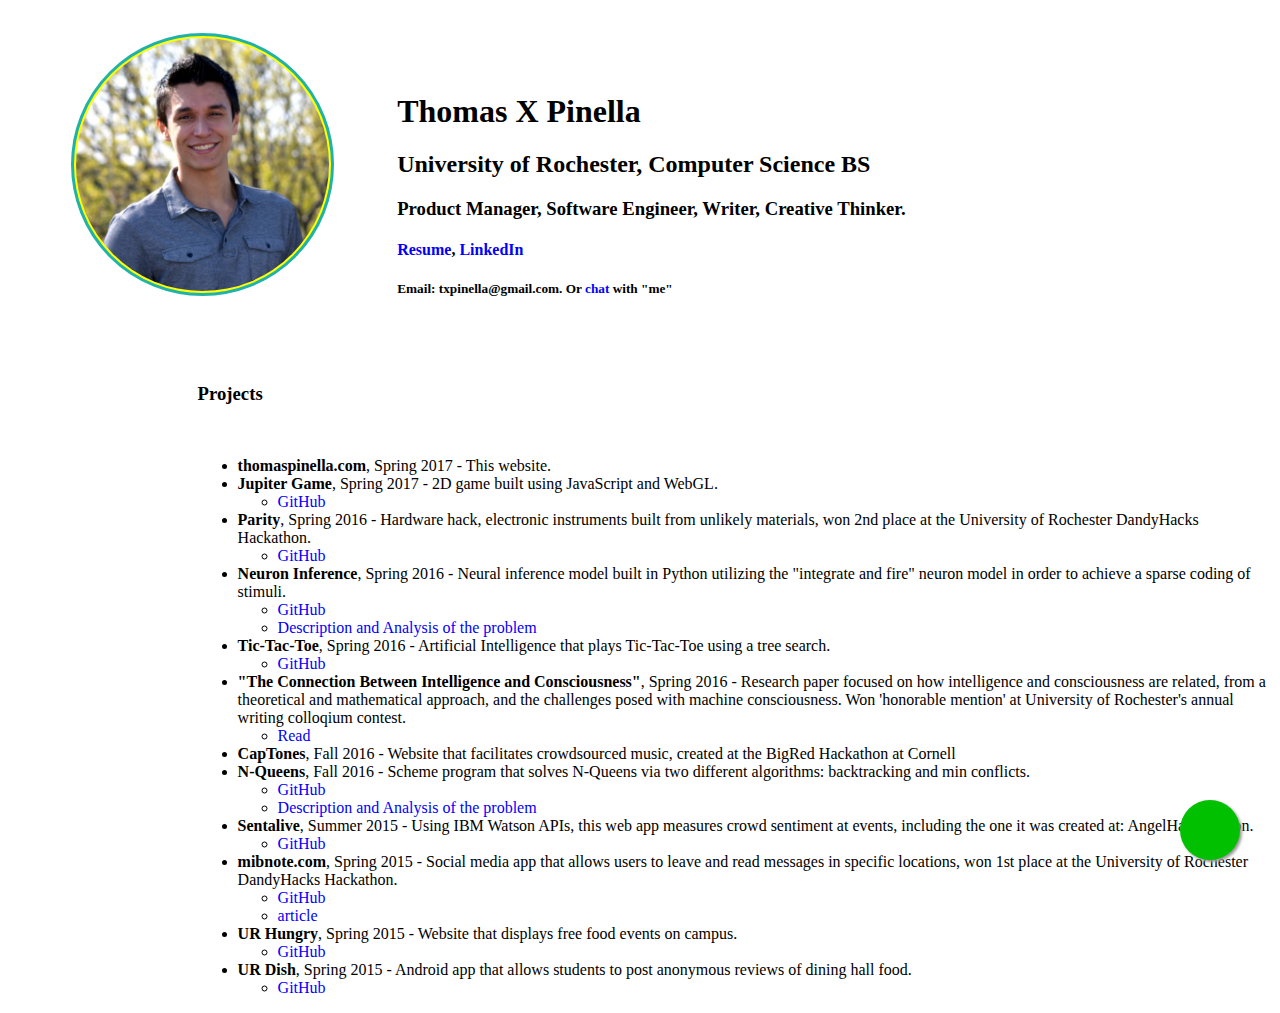
==== about.html @ 6cc966cf "first real draft here" ====
<html>
  <head>
      <title>Thomas Pinella</title>
      <meta charset="UTF-8">
      <meta name="viewport" content="width=device-width, initial-scale=1.0">     
      <style>
        .img {
          padding:2px;
          border:3px solid #20B2AA;
          background-color:#ff0;
        }
        body {
          font-family:georgia;
        }
        a {
            color:#0000FF;
            text-decoration:none;
        }
        a:hover { 
            text-decoration:underline; 
            font-weight:bold;
        }
        .about-me {
          clear:left;
          margin-left:15%;
        }
        .label-container{
          position:fixed;
          bottom:48px;
          right:105px;
          display:table;
          visibility: hidden;
        }

        .label-text{
          color:#FFF;
          background:rgba(51,51,51,0.5);
          display:table-cell;
          vertical-align:middle;
          padding:10px;
          border-radius:3px;
        }

        .label-arrow{
          display:table-cell;
          vertical-align:middle;
          color:#333;
          opacity:0.5;
        }

        .float{
          position:fixed;
          width:60px;
          height:60px;
          bottom:40px;
          right:40px;
          background-color:#00C000;
          color:#FFF;
          border-radius:50px;
          text-align:center;
          box-shadow: 2px 2px 3px #999;
        }

        .my-float{
          font-size:24px;
          margin-top:18px;
        }

        a.float + div.label-container {
          visibility: hidden;
          opacity: 0;
          transition: visibility 0s, opacity 0.5s ease;
        }

        a.float:hover + div.label-container{
          visibility: visible;
          opacity: 1;
        }
      </style>

      <script>
        function readURL(input) {
          if (input.files && input.files[0]) {
              var reader = new FileReader();

              reader.onload = function (e) {
                  $('#blah').attr('src', e.target.result);
              }

              reader.readAsDataURL(input.files[0]);
          }
      }

$("#imgInp").change(function(){
    readURL(this);
});</script>
  </head>

  <body>

    <a href="#" class="float">
    <i class="fa fa-envelope my-float"></i>
    </a>
    <div class="label-container">
    <div class="label-text">Active Now</div>
    <i class="fa fa-play label-arrow"></i>
    </div>

    <img class="img" style="border-radius:50%;width:20%;margin-left:5%;margin-top:2%;display:block;float:left;" src="images/Profile2.jpg" alt="Profile">
    <div style="float:left;padding:5%;">
      <h1>Thomas X Pinella</h1>
      <h2>University of Rochester, Computer Science BS</h2>
      <h3>Product Manager, Software Engineer, Writer, Creative Thinker.</h3>
      <h4><a href='ThomasPinellaResume.pdf' target='_blank'>Resume</a>, <a href='https://www.linkedin.com/in/thomas-pinella-67bba692/' target='_blank'>LinkedIn</a></h4>
      <h5>Email: txpinella@gmail.com. Or <a href='http://thomaspinella.com'>chat</a> with "me"</h5>
    </div>
    <br>
    <div class="about-me">
      <h3>Projects</h3><br>
      <ul>
        <li><b>thomaspinella.com</b>, Spring 2017 - This website.</li>
        <li><b>Jupiter Game</b>, Spring 2017 - 2D game built using JavaScript and WebGL. <ul><li><a href='https://github.com/ThomasPinella/Jupiter2DGame' target='_blank'>GitHub</a></li></ul></li>
        <li><b>Parity</b>, Spring 2016 - Hardware hack, electronic instruments built from unlikely materials, won 2nd place at the University of Rochester DandyHacks Hackathon.<ul><li><a href='https://github.com/chrisdalke/Dandyhack-Parity' target='_blank'>GitHub</a></li></ul></li>
        <li><b>Neuron Inference</b>, Spring 2016 - Neural inference model built in Python utilizing the "integrate and fire" neuron model in order to achieve a sparse coding of stimuli. <ul><li><a href='https://github.com/nspotrepka/neuron-inference' target='_blank'>GitHub</a></li><li><a href='SparseCoding.pdf' target='_blank'>Description and Analysis of the problem</a></li></ul></li>
        <li><b>Tic-Tac-Toe</b>, Spring 2016 - Artificial Intelligence that plays Tic-Tac-Toe using a tree search. <ul><li><a href='https://github.com/ThomasPinella/TicTacToe' target='_blank'>GitHub</a></li></ul></li>
        <li><b>"The Connection Between Intelligence and Consciousness"</b>, Spring 2016 - Research paper focused on how intelligence and consciousness are related, from a theoretical and mathematical approach, and the challenges posed with machine consciousness. Won 'honorable mention' at University of Rochester's annual writing colloqium contest. <ul><li><a href='http://writing.rochester.edu/celebrating/2017/NAShonorable.pdf' target='_blank'>Read</a></li></ul></li>
        <li><b>CapTones</b>, Fall 2016 - Website that facilitates crowdsourced music, created at the BigRed Hackathon at Cornell</li>
        <li><b>N-Queens</b>, Fall 2016 - Scheme program that solves N-Queens via two different algorithms: backtracking and min conflicts.<ul><li><a href='https://github.com/ThomasPinella/N-Queens' target='_blank'>GitHub</a></li><li><a href='Nqueens.pdf' target='_blank'>Description and Analysis of the problem</a></li></ul></li>
        <li><b>Sentalive</b>, Summer 2015 - Using IBM Watson APIs, this web app measures crowd sentiment at events, including the one it was created at: AngelHack Boston.<ul><li><a href='https://github.com/ThomasPinella/Sentalive' target='_blank'>GitHub</a></li></ul></li>
        <li><b>mibnote.com</b>, Spring 2015 - Social media app that allows users to leave and read messages in specific locations, won 1st place at the University of Rochester DandyHacks Hackathon.<ul><li><a href='https://github.com/ThomasPinella/mib' target='_blank'>GitHub</a></li><li><a href='https://www.rochester.edu/pr/Review/V78N1/0304_hackers.html' target='_blank'>article</a></li></ul></li>
        <li><b>UR Hungry</b>, Spring 2015 - Website that displays free food events on campus.<ul><li><a href='https://github.com/ThomasPinella/URHungry' target='_blank'>GitHub</a></li></ul></li>
        <li><b>UR Dish</b>, Spring 2015 - Android app that allows students to post anonymous reviews of dining hall food.<ul><li><a href='https://github.com/benohalloran/URDish' target='_blank'>GitHub</a></li></ul></li>
      </ul>
    </div>
  </body>
</html>
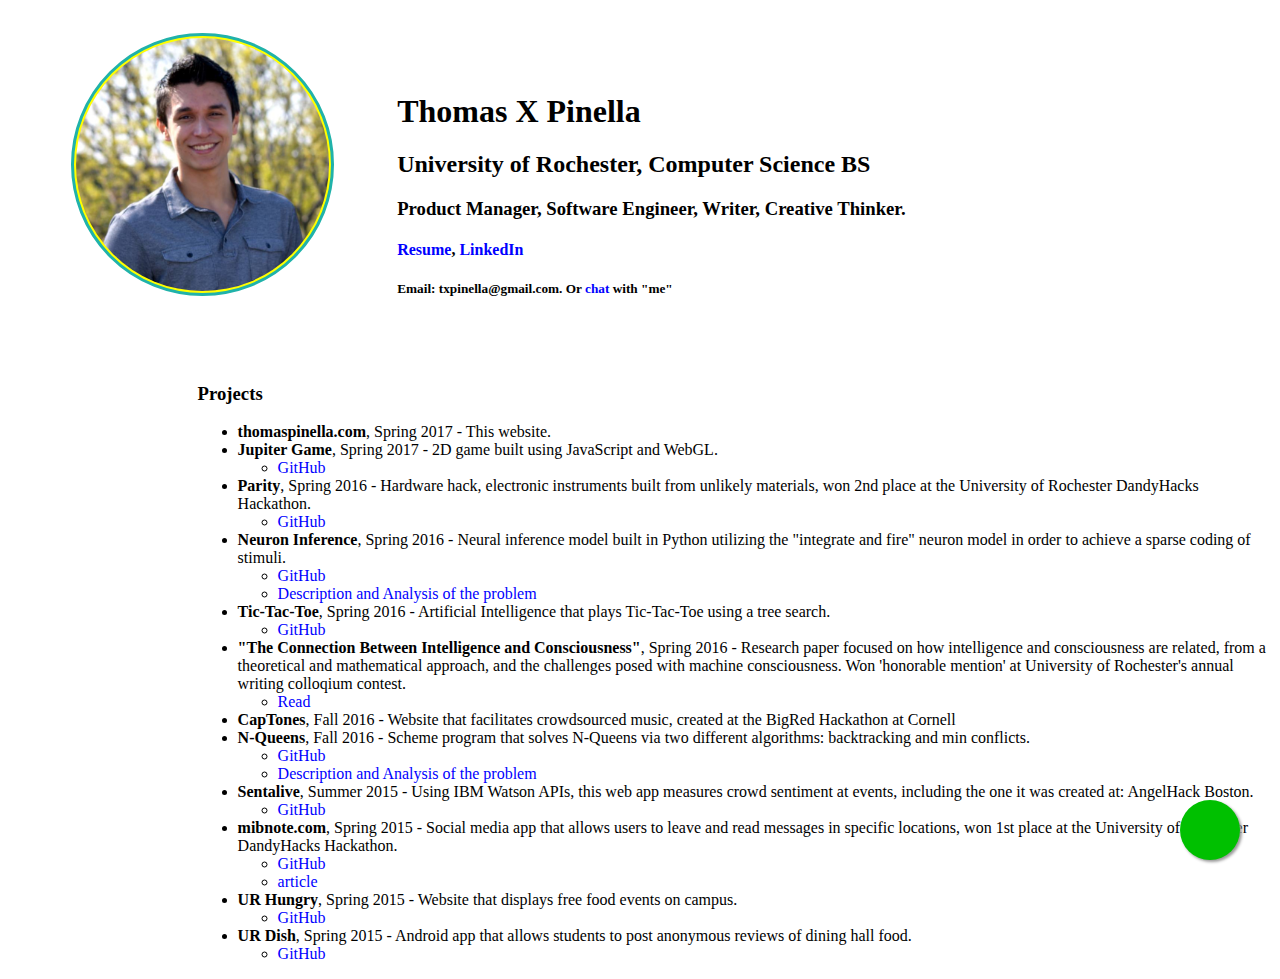
==== commit a0698799: "brushing it up" ====
--- a/about.html
+++ b/about.html
@@ -116,7 +116,7 @@
     </div>
     <br>
     <div class="about-me">
-      <h3>Projects</h3><br>
+      <h3>Projects</h3>
       <ul>
         <li><b>thomaspinella.com</b>, Spring 2017 - This website.</li>
         <li><b>Jupiter Game</b>, Spring 2017 - 2D game built using JavaScript and WebGL. <ul><li><a href='https://github.com/ThomasPinella/Jupiter2DGame' target='_blank'>GitHub</a></li></ul></li>
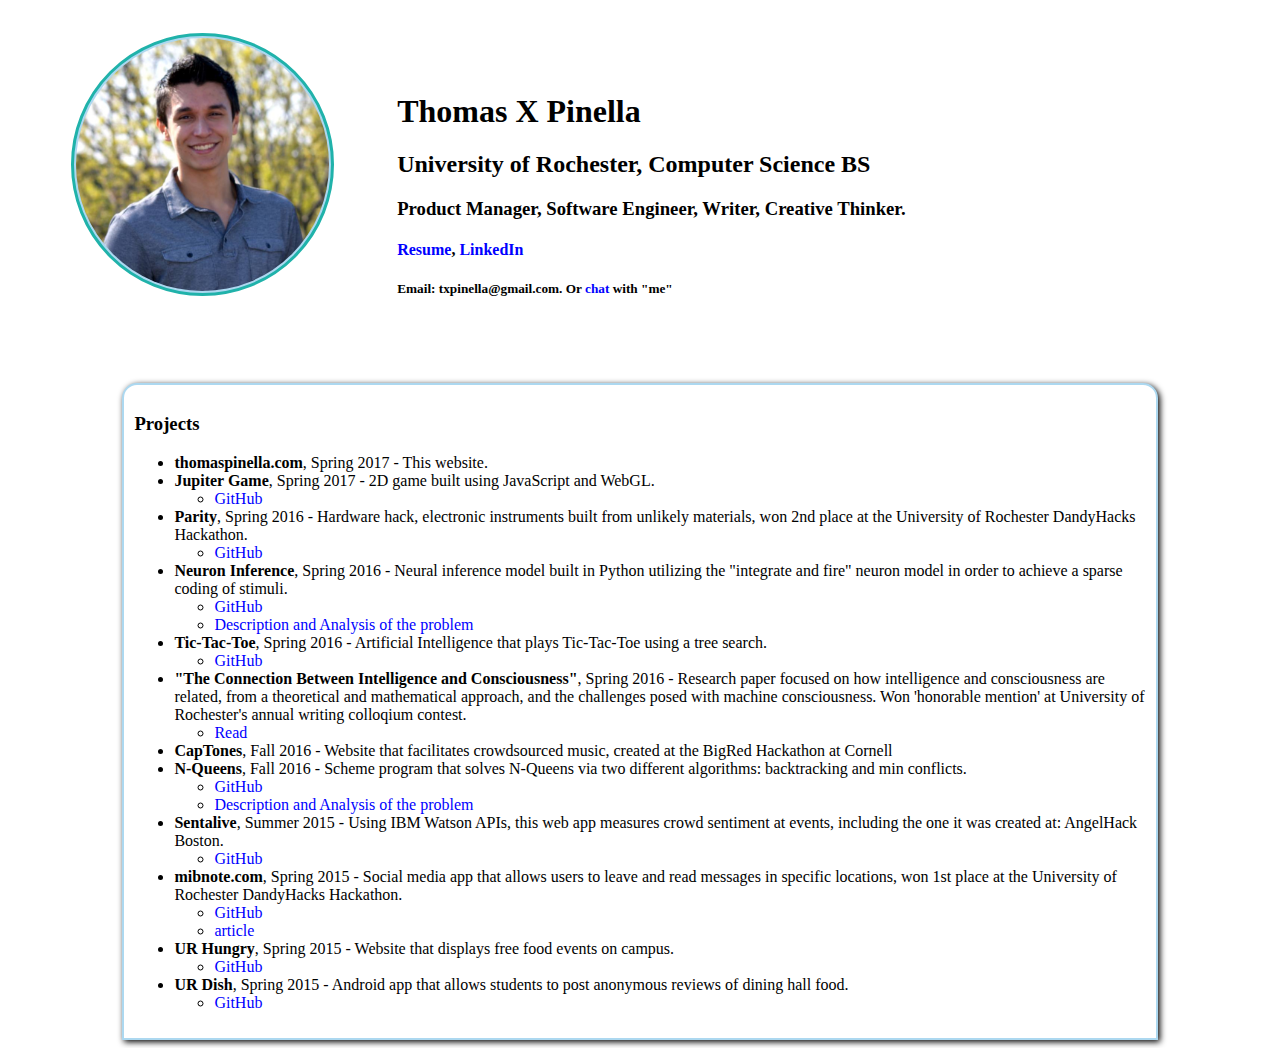
==== commit eae66892: "css styling for about.html" ====
--- a/about.html
+++ b/about.html
@@ -4,10 +4,22 @@
       <meta charset="UTF-8">
       <meta name="viewport" content="width=device-width, initial-scale=1.0">     
       <style>
+
+        .about-me {
+          margin:0 auto;
+          width:80%;
+          box-shadow:2px 2px 6px black;
+          padding:10px;
+          background:#fff;
+          border:2px solid #ACD8F0;
+          border-top-left-radius:15px;
+          border-top-right-radius:15px;
+          clear:both;
+        }
         .img {
           padding:2px;
           border:3px solid #20B2AA;
-          background-color:#ff0;
+          background-color:#ACD8F0;
         }
         body {
           font-family:georgia;
@@ -20,101 +32,23 @@
             text-decoration:underline; 
             font-weight:bold;
         }
-        .about-me {
-          clear:left;
-          margin-left:15%;
-        }
-        .label-container{
-          position:fixed;
-          bottom:48px;
-          right:105px;
-          display:table;
-          visibility: hidden;
-        }
 
-        .label-text{
-          color:#FFF;
-          background:rgba(51,51,51,0.5);
-          display:table-cell;
-          vertical-align:middle;
-          padding:10px;
-          border-radius:3px;
-        }
-
-        .label-arrow{
-          display:table-cell;
-          vertical-align:middle;
-          color:#333;
-          opacity:0.5;
-        }
-
-        .float{
-          position:fixed;
-          width:60px;
-          height:60px;
-          bottom:40px;
-          right:40px;
-          background-color:#00C000;
-          color:#FFF;
-          border-radius:50px;
-          text-align:center;
-          box-shadow: 2px 2px 3px #999;
-        }
-
-        .my-float{
-          font-size:24px;
-          margin-top:18px;
-        }
-
-        a.float + div.label-container {
-          visibility: hidden;
-          opacity: 0;
-          transition: visibility 0s, opacity 0.5s ease;
-        }
-
-        a.float:hover + div.label-container{
-          visibility: visible;
-          opacity: 1;
-        }
       </style>
 
-      <script>
-        function readURL(input) {
-          if (input.files && input.files[0]) {
-              var reader = new FileReader();
-
-              reader.onload = function (e) {
-                  $('#blah').attr('src', e.target.result);
-              }
-
-              reader.readAsDataURL(input.files[0]);
-          }
-      }
-
-$("#imgInp").change(function(){
-    readURL(this);
-});</script>
   </head>
 
   <body>
 
-    <a href="#" class="float">
-    <i class="fa fa-envelope my-float"></i>
-    </a>
-    <div class="label-container">
-    <div class="label-text">Active Now</div>
-    <i class="fa fa-play label-arrow"></i>
+    <div class="overview">
+      <img class="img" style="border-radius:50%;width:20%;margin-left:5%;margin-top:2%;display:block;float:left;" src="images/Profile2.jpg" alt="Profile">
+      <div style="float:left; padding:5%;">
+        <h1>Thomas X Pinella</h1>
+        <h2>University of Rochester, Computer Science BS</h2>
+        <h3>Product Manager, Software Engineer, Writer, Creative Thinker.</h3>
+        <h4><a href='ThomasPinellaResume.pdf' target='_blank'>Resume</a>, <a href='https://www.linkedin.com/in/thomas-pinella-67bba692/' target='_blank'>LinkedIn</a></h4>
+        <h5>Email: txpinella@gmail.com. Or <a href='http://thomaspinella.com'>chat</a> with "me"</h5>
+      </div>
     </div>
-
-    <img class="img" style="border-radius:50%;width:20%;margin-left:5%;margin-top:2%;display:block;float:left;" src="images/Profile2.jpg" alt="Profile">
-    <div style="float:left;padding:5%;">
-      <h1>Thomas X Pinella</h1>
-      <h2>University of Rochester, Computer Science BS</h2>
-      <h3>Product Manager, Software Engineer, Writer, Creative Thinker.</h3>
-      <h4><a href='ThomasPinellaResume.pdf' target='_blank'>Resume</a>, <a href='https://www.linkedin.com/in/thomas-pinella-67bba692/' target='_blank'>LinkedIn</a></h4>
-      <h5>Email: txpinella@gmail.com. Or <a href='http://thomaspinella.com'>chat</a> with "me"</h5>
-    </div>
-    <br>
     <div class="about-me">
       <h3>Projects</h3>
       <ul>
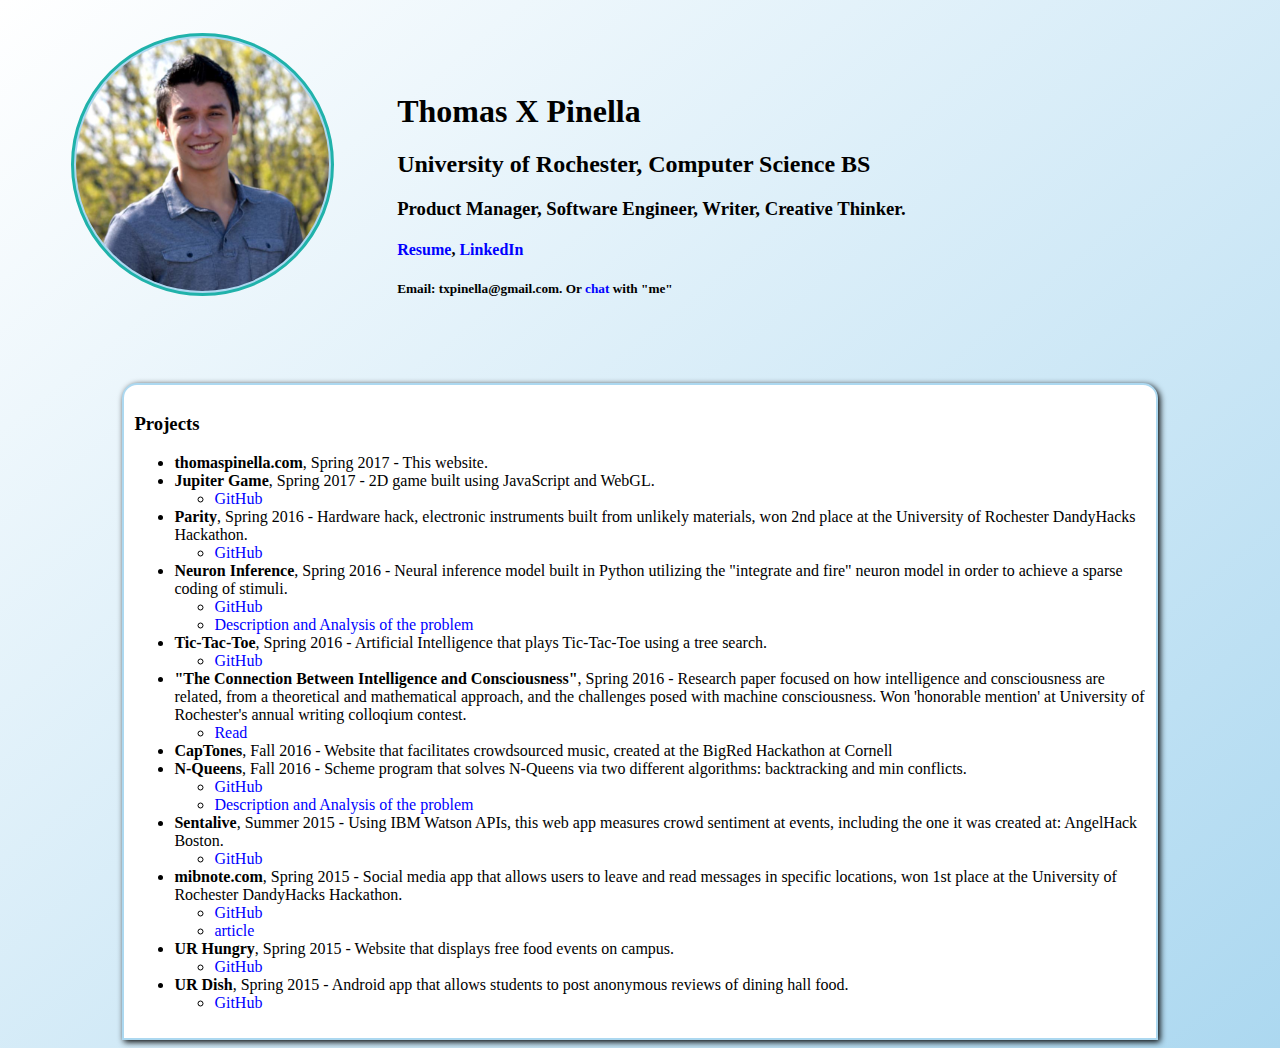
==== commit 319e51c4: "added gradient in the background" ====
--- a/about.html
+++ b/about.html
@@ -1,10 +1,32 @@
 <html>
   <head>
       <title>Thomas Pinella</title>
+      <link rel="apple-touch-icon" sizes="57x57" href="../fav.ico/apple-icon-57x57.png">
+      <link rel="apple-touch-icon" sizes="60x60" href="../fav.ico/apple-icon-60x60.png">
+      <link rel="apple-touch-icon" sizes="72x72" href="../fav.ico/apple-icon-72x72.png">
+      <link rel="apple-touch-icon" sizes="76x76" href="../fav.ico/apple-icon-76x76.png">
+      <link rel="apple-touch-icon" sizes="114x114" href="../fav.ico/apple-icon-114x114.png">
+      <link rel="apple-touch-icon" sizes="120x120" href="../fav.ico/apple-icon-120x120.png">
+      <link rel="apple-touch-icon" sizes="144x144" href="../fav.ico/apple-icon-144x144.png">
+      <link rel="apple-touch-icon" sizes="152x152" href="../fav.ico/apple-icon-152x152.png">
+      <link rel="apple-touch-icon" sizes="180x180" href="../fav.ico/apple-icon-180x180.png">
+      <link rel="icon" type="image/png" sizes="192x192"  href="../fav.ico/android-icon-192x192.png">
+      <link rel="icon" type="image/png" sizes="32x32" href="../fav.ico/favicon-32x32.png">
+      <link rel="icon" type="image/png" sizes="96x96" href="../fav.ico/favicon-96x96.png">
+      <link rel="icon" type="image/png" sizes="16x16" href="../fav.ico/favicon-16x16.png">
+      <link rel="manifest" href="../fav.ico/manifest.json">
+      <meta name="msapplication-TileColor" content="#ffffff">
+      <meta name="msapplication-TileImage" content="/ms-icon-144x144.png">
+      <meta name="theme-color" content="#ffffff">
       <meta charset="UTF-8">
       <meta name="viewport" content="width=device-width, initial-scale=1.0">     
       <style>
-
+        body {
+              background: #fff;
+              background: -webkit-linear-gradient(to bottom right, #fff, #ACD8F0);
+              background:    -moz-linear-gradient(to bottom right, #fff, #ACD8F0);
+              background:         linear-gradient(to bottom right, #fff, #ACD8F0);
+        }
         .about-me {
           margin:0 auto;
           width:80%;
